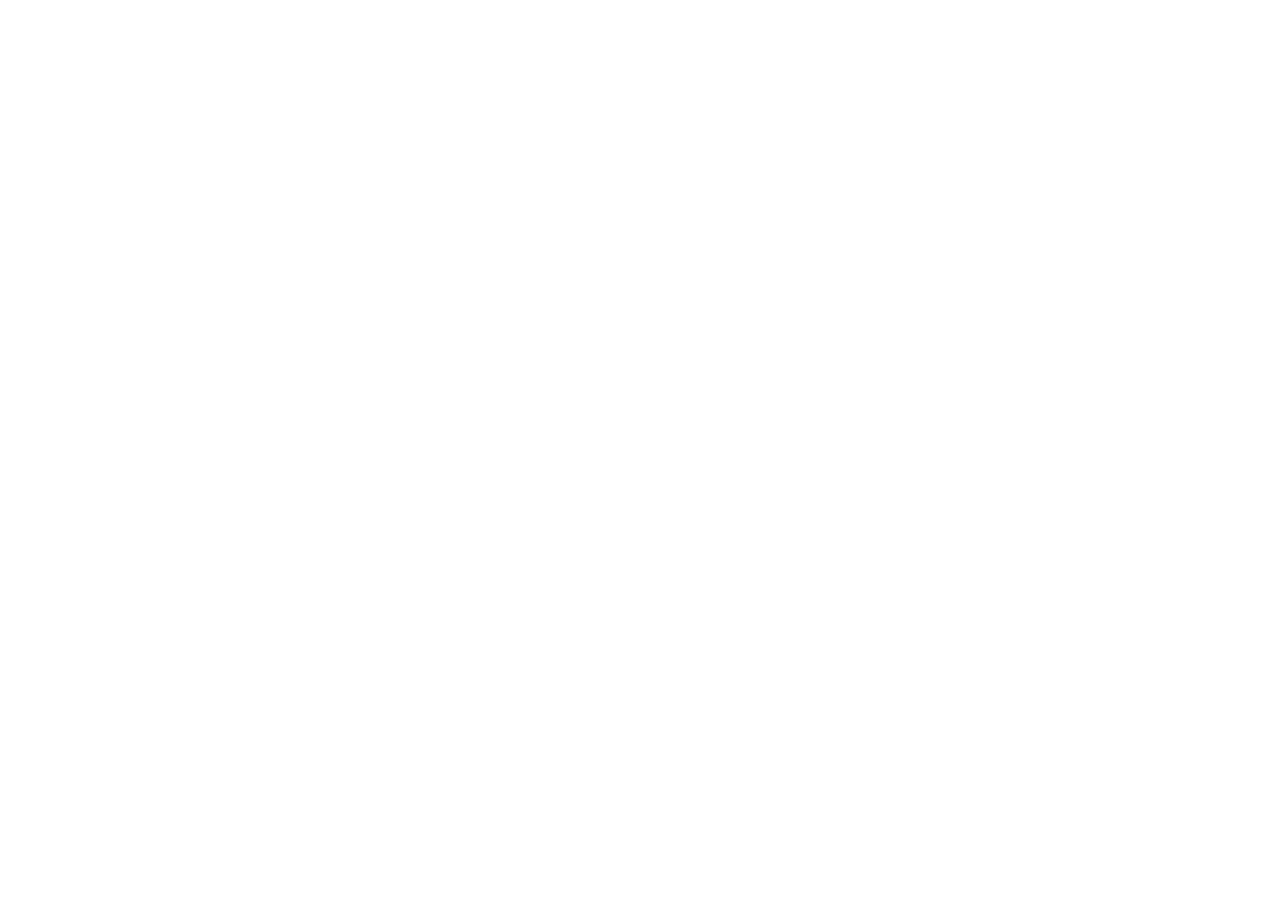
==== index.html @ 72fb29d7 "First commit(not much to see here)" ====
<!DOCTYPE html>
<html lang="en">

<head>
    <meta charset="UTF-8">
    <meta http-equiv="X-UA-Compatible" content="IE=edge">
    <meta name="viewport" content="width=device-width, initial-scale=1.0">
    <link rel="stylesheet" href="css/main.css">
    <title>Meme Generator</title>
</head>

<body>


    <script src="js/services/meme.service.js"></script>
    <script src="js/meme.controller.js"></script>
    <script src="js/gallery.controller.js"></script>
    <script src="js/main.js"></script>
</body>

</html>
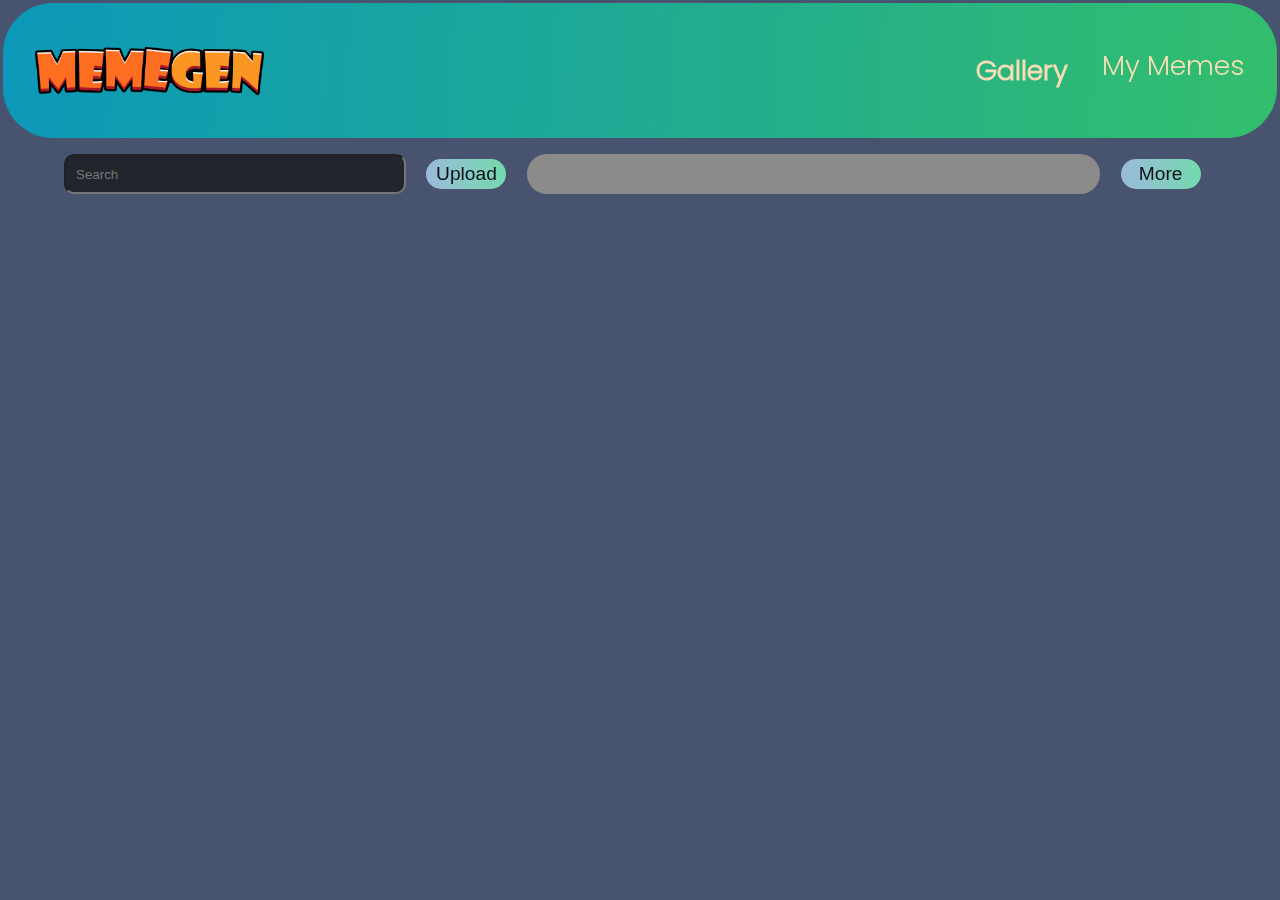
==== commit ce98547f: "Changed the html: added a header,nav bar, search bar and a few buttons. Also added the design to the" ====
--- a/index.html
+++ b/index.html
@@ -9,9 +9,103 @@
     <title>Meme Generator</title>
 </head>
 
-<body>
+<body onload="onInit()">
+    <div class="main-screen" onclick="openMenu()"> </div>
+    <header class="flex align-center justify-between">
+        <img class="logo" src="img/LOGO.png" onclick="openGallery()" alt="">
 
+        <ul class="nav-bar flex">
+            <li onclick="openGallery()" data-trans="gallery">Gallery</li>
+            <li><a href="myMemes2.html" data-trans="memes">My Memes</a></li>
+        </ul>
+        <button class="btn-menu" onclick="openMenu()">☰</button>
+    </header>
 
+    <main>
+        <div class="gallery flex align-center">
+            <div class="search-img grid">
+                <div class="search-cell">
+                    <input class="filter-img" type="text" data-trans="search" placeholder="Search"
+                        oninput="filterImg(this)">
+                    <img class="search-icon" src="img/icons/search.png" alt="">
+                </div>
+                <button class="btn-gallery upload" onclick="addImgToGallery(this)" data-trans="upload">Upload</button>
+                <input type='file' id="getFile" class="hide" onchange="onImgInput(event)">
+                <div class="searched-show flex justify-center align-center"></div>
+                <button class="btn-gallery more" onClick="moreSearch()" data-trans="more">More</button>
+            </div>
+            <div class="imgs-container flex"></div>
+        </div>
+        <div class="editor-container flex justify-center hide">
+            <div class="canvas-container">
+                <canvas class="canvas"></canvas>
+            </div>
+            <div class="editor flex align-center">
+                <input class="text-line" type="text" data-trans="lineText" placeholder="Never be afraid"
+                    oninput="setTextIngMeme(this.value)">
+                <div class="buttons-line-1">
+                    <button class="btn" onclick="addLine()" data-trans="addLine" data-title="Add Line">
+                        <img class="icon" src="img/icons/add.png" alt=" ">
+                    </button>
+                    <button class="btn" onclick="deleteLine()" data-trans="deleteLine" data-title="Delete Line">
+                        <img class="icon" src="img/icons/trash.png" alt=" ">
+                    </button>
+                    <button class="btn" onclick="moveLineUpOrDown(-5)" data-trans="moveUp" data-title="Move Up">
+                        <img class="icon" src="img/icons/up.png" alt=" ">
+                    </button>
+                    <button class="btn" onclick="moveLineUpOrDown(5)" data-trans="moveDown" data-title="Move Down">
+                        <img class="icon" src="img/icons/down.png" alt=" ">
+                    </button>
+                    <button class="btn" onclick="switchLine()" data-trans="switchLine" data-title="Switch Lines">
+                        <img class="icon" src="img/icons/up-and-down-opposite-double-arrows-side-by-side.png" alt=" ">
+                    </button>
+                </div>
+                <div class="buttons-line-2 flex justify-center">
+                    <button class="btn" onclick="changeSize(2)" data-trans="increaseSize" data-title="Increase Size">
+                        <img class="icon" src="img/icons/increase font-icon.png" alt=" ">
+                    </button>
+                    <button class="btn" onclick="changeSize(-2)" data-trans="decreaseSize" data-title="Decrease Size">
+                        <img class="icon" src="img/icons/font-icon.png" alt=" ">
+                    </button>
+                    <button class="btn" onclick="clickChangeColor()" data-trans="textColor" data-title="Text Color">
+                        <img class="icon" src="img/icons/paint-board-and-brush.png" alt=" ">
+                    </button>
+                    <input class="color-input" type="color" oninput="changeColor()" hidden>
+                    <button class="btn" onclick="clickChangeColorStroke()" data-trans="strokeColor"
+                        data-title="Stroke Color">
+                        <img class="icon " src="img/icons/text stroke.png">
+                    </button>
+                    <input class="color-input-stroke" type="color" oninput="changeColorStroke()" hidden>
+                    <button class="btn" onclick="changeAlign('start')" data-trans="alignLeft" data-title="Align Left">
+                        <img class="icon" src="img/icons/align-to-left.png" alt=" ">
+                    </button>
+                    <button class="btn" onclick="changeAlign('center')" data-trans="alignCenter"
+                        data-title="Align Center">
+                        <img class="icon" src="img/icons/center-text-alignment.png" alt=" ">
+                    </button>
+                    <button class="btn" onclick="changeAlign('end')" data-trans="alignRight" data-title="Align Right">
+                        <img class="icon" src="img/icons/align-to-right.png" alt=" ">
+                    </button>
+                </div>
+                <!-- <div class="stickers">
+                    <img class="sticker" src="img/stickers/lonely.png" onclick="selectSticker(this)" alt="">
+                    <img class="sticker" src="img/stickers/patrick.png" onclick="selectSticker(this)" alt="">
+                    <img class="sticker" src="img/stickers/pikachu.png" onclick="selectSticker(this)" alt="">
+                    <img class="sticker" src="img/stickers/turtle.png" onclick="selectSticker(this)" alt="">
+                </div> -->
+                <div class="load-meme flex">
+                    <button class="load save" onclick="saveMeme()" data-trans="save">Save</button>
+                    <button class="load download"><a href="#" onclick="downloadMeme(this)" data-trans="download">
+                            Download</a></button>
+                    <form action="" method="POST" enctype="multipart/form-data" onsubmit="uploadImg(this, event)">
+                        <input name="img" id="imgData" type="hidden" />
+                        <button class="load publish" type="submit" data-trans="publish">Publish</button>
+                        <div class="share-container"></div>
+                    </form>
+                </div>
+            </div>
+        </div>
+    </main>
     <script src="js/services/meme.service.js"></script>
     <script src="js/meme.controller.js"></script>
     <script src="js/gallery.controller.js"></script>
--- a/css/main.css
+++ b/css/main.css
@@ -0,0 +1,398 @@
+/* Setup */
+@import './setup/fonts.css';
+@import './setup/vars.css';
+
+/* Basic */
+@import './basic.base.css';
+@import './basic/helpers.css';
+@import './basic/layout.css';
+
+/* Cmps */
+@import './cmps/header.css';
+@import './cmps/gallery.css';
+@import './cmps/editor.css';
+@import './cmps/footer.css';
+/* layout */
+
+/* .keys {
+    cursor: pointer;
+    margin-left: 20px;
+} */
+
+.add-img {
+    width: 80px;
+    background: rgb(47, 0, 255);
+    color: rgb(255, 255, 255);
+    border: 2px solid black;
+    animation: doAdd 0.7s;
+    animation-iteration-count: infinite;
+}
+
+@keyframes doAdd {
+    from {
+        border: 2px solid rgb(255, 255, 255);
+    }
+    to {
+        border: 2px solid rgba(238, 101, 101, 0.726);
+    }
+}
+
+.upload {
+    width: 80px;
+    grid-column: 4/5;
+}
+
+.imgs-container {
+    width: 90vw;
+    margin: 0 auto 25px;
+    flex-wrap: wrap;
+    gap: 0.3rem;
+}
+
+.galery-img {
+    cursor: pointer;
+    height: 200px;
+    border-radius: 1rem;
+    opacity: .8;
+}
+
+.galery-img:hover {
+    opacity: 1;
+}
+
+.canvas-container {
+    width: 35vw;
+}
+
+.editor-container {
+    width: 85vw;
+    margin: 0 auto 20px;
+    gap: 3.5rem;
+}
+
+.canvas {
+    border: 0.45rem solid rgb(49, 44, 44);
+    border-radius: 2rem;
+}
+
+.editor {
+    background-color: #555454;
+    flex-direction: column;
+    border-radius: 2rem;
+    padding: 1.5rem 0;
+    gap: 1.5rem;
+}
+
+.text-line {
+    padding-left: 10px;
+    height: 2.5rem;
+    width: 17rem;
+    display: block;
+    border-radius: 0.8rem;
+}
+
+.buttons-line-1 .btn:nth-child(1) {
+    background-color: rgb(86, 228, 86);
+}
+
+.buttons-line-1 .btn:nth-child(2) {
+    background-color: #fa5454;
+}
+
+.buttons-line-1 .btn:nth-child(3),
+.buttons-line-1 .btn:nth-child(4),
+.buttons-line-1 .btn:nth-child(5) {
+    background-color: #85baf7;
+}
+
+.buttons-line-2 {
+    padding: 0.7rem;
+    width: 70%;
+    flex-wrap: wrap;
+    background-color: rgb(35, 157, 197);
+    border-radius: 1rem;
+}
+
+.buttons-line-2 .btn:nth-child(5) {
+    justify-self: center;
+}
+
+.btn {
+    margin: 5px;
+    border: 0;
+    border-radius: 0.5rem;
+    box-shadow: 0px 5px 5px 0px rgba(0, 0, 0, 0.5);
+    position: relative;
+}
+
+.color-input {
+    position: absolute;
+    bottom: 200px;
+}
+
+.btn:hover::after {
+    content: attr(data-title);
+    position: absolute;
+    font-size: 12px;
+    top: -110%;
+    left: 0%;
+    background: rgb(201, 222, 243);
+    border: 1px solid gray;
+    border-radius: 0.5rem;
+    padding: 0.2rem;
+    z-index: 1;
+}
+
+.icon {
+    width: 1.56rem;
+    height: 1.8rem;
+}
+
+.stickers {
+    background-color: rgba(162, 167, 180, 0.644);
+    border-radius: 15px;
+    padding: 10px 20px;
+}
+
+.stickers img {
+    z-index: 10;
+    width: 60px;
+}
+
+.sticker {
+    cursor: pointer;
+}
+
+.load-meme {
+    gap: 5px;
+}
+
+.load {
+    border: 0;
+    height: 2rem;
+    border-radius: 0.4rem;
+    font-size: 1.2rem;
+    color: #FFFFFF;
+    box-shadow: 0px 5px 5px 0px rgba(0, 0, 0, 0.5);
+}
+
+.save {
+    background-color: #1E7CD3;
+    width: 4.5rem;
+}
+
+.download {
+    background-color: #8F44BB;
+    width: 7rem;
+}
+
+.publish {
+    background-color: #14d40db4;
+    width: 4.5rem;
+}
+
+.share {
+    background-color: #000000f8;
+    padding: 6px 6px;
+}
+
+.share-container {
+    display: inline-block;
+}
+
+footer {
+    border-top: 2px solid rgba(255, 255, 255, 0.527);
+    height: 45px;
+    background-color: rgb(90, 108, 114);
+    font-size: 1.6rem;
+    text-align: center;
+    padding: 0.3rem;
+    z-index: -1;
+}
+
+.hide {
+    display: none;
+}
+
+@media(max-width:1125px) {
+    .galery-img {
+        height: 180px;
+    }
+}
+
+@media(max-width:1020px) {
+    .galery-img {
+        height: 200px;
+    }
+}
+
+@media(max-width:930px) {
+    .search-img {
+        grid-template-rows: 1fr 1fr;
+    }
+    .search-cell {
+        grid-column: 1/-1;
+    }
+    .upload {
+        grid-row: 2/3;
+        grid-column: 1/2;
+    }
+    .searched-show {
+        grid-row: 2/3;
+        grid-column: 2/-2;
+    }
+    .more {
+        grid-row: 2/3;
+        grid-column: -2/-1;
+    }
+}
+
+@media(max-width:910px) {
+    .galery-img {
+        height: 180px;
+    }
+    .nav-bar {
+        gap: 0px
+    }
+    .nav-bar li:not(:last-child) {
+        padding: 5px 0.5rem
+    }
+    .leng {
+        padding: 0.4rem 0.4rem;
+    }
+}
+
+@media(max-width:815px) {
+    .galery-img {
+        height: 160px;
+    }
+}
+
+@media(max-width:735px) {
+    .galery-img {
+        height: 140px;
+    }
+    body.menu-open .logo {
+        opacity: 0.6;
+        cursor: auto;
+        pointer-events: none;
+    }
+    header {
+        border-radius: unset;
+    }
+    header .btn-menu {
+        display: inline;
+    }
+    body.menu-open .nav-bar {
+        transform: translateX(0);
+        transition: transform 1s;
+    }
+    body.menu-open .btn-gallery {
+        position: relative;
+        z-index: -1;
+    }
+    .nav-bar {
+        flex-direction: column;
+        position: fixed;
+        height: 100vh;
+        width: 50%;
+        top: 0;
+        right: 0;
+        background-color: rgb(73, 72, 72);
+        transform: translateX(100%);
+        transition: transform 1s;
+        padding: 0;
+        margin: 0;
+        gap: 30px
+    }
+    .nav-bar li {
+        width: 100%;
+        padding: 20px;
+        border-bottom: 1px solid rgb(54, 54, 54);
+    }
+    .nav-bar li:first-child {
+        margin-top: 30px;
+    }
+    .nav-bar li:last-child {
+        padding: 0;
+    }
+    .search-img {
+        grid-template-rows: repeat(3, 1fr);
+    }
+    .upload,
+    .add-img {
+        width: 100%;
+        grid-row: 3/4;
+        grid-column: 1/6;
+    }
+    .searched-show {
+        grid-row: 2/3;
+        grid-column: 1/-1;
+    }
+    .more {
+        width: 100%;
+        grid-row: 3/4;
+        grid-column: 6/-1;
+    }
+    .editor-container {
+        flex-direction: column;
+        gap: 1rem;
+        align-items: center;
+        width: 100%;
+    }
+    .editor {
+        padding: 0;
+        gap: 1rem;
+        background-color: unset;
+    }
+    .canvas-container {
+        min-height: 300px;
+        min-width: 300px;
+    }
+    footer {
+        font-size: 1rem;
+        height: 25px;
+    }
+}
+
+@media (max-width: 700px) {
+    .galery-img {
+        height: 140px;
+    }
+}
+
+@media(max-width:640px) {
+    .galery-img {
+        height: 120px;
+    }
+}
+
+@media(max-width:550px) {
+    .galery-img {
+        height: 150px;
+    }
+}
+
+@media(max-width:510px) {
+    .galery-img {
+        height: 210px;
+    }
+}
+
+@media(max-width:472px) {
+    .galery-img {
+        height: 190px;
+    }
+    .search-img {
+        grid-template-rows: 1fr 2fr 1fr;
+    }
+}
+
+@media(max-width:430px) {
+    .galery-img {
+        height: 170px;
+    }
+    .searched-show {
+        height: 77px;
+    }
+}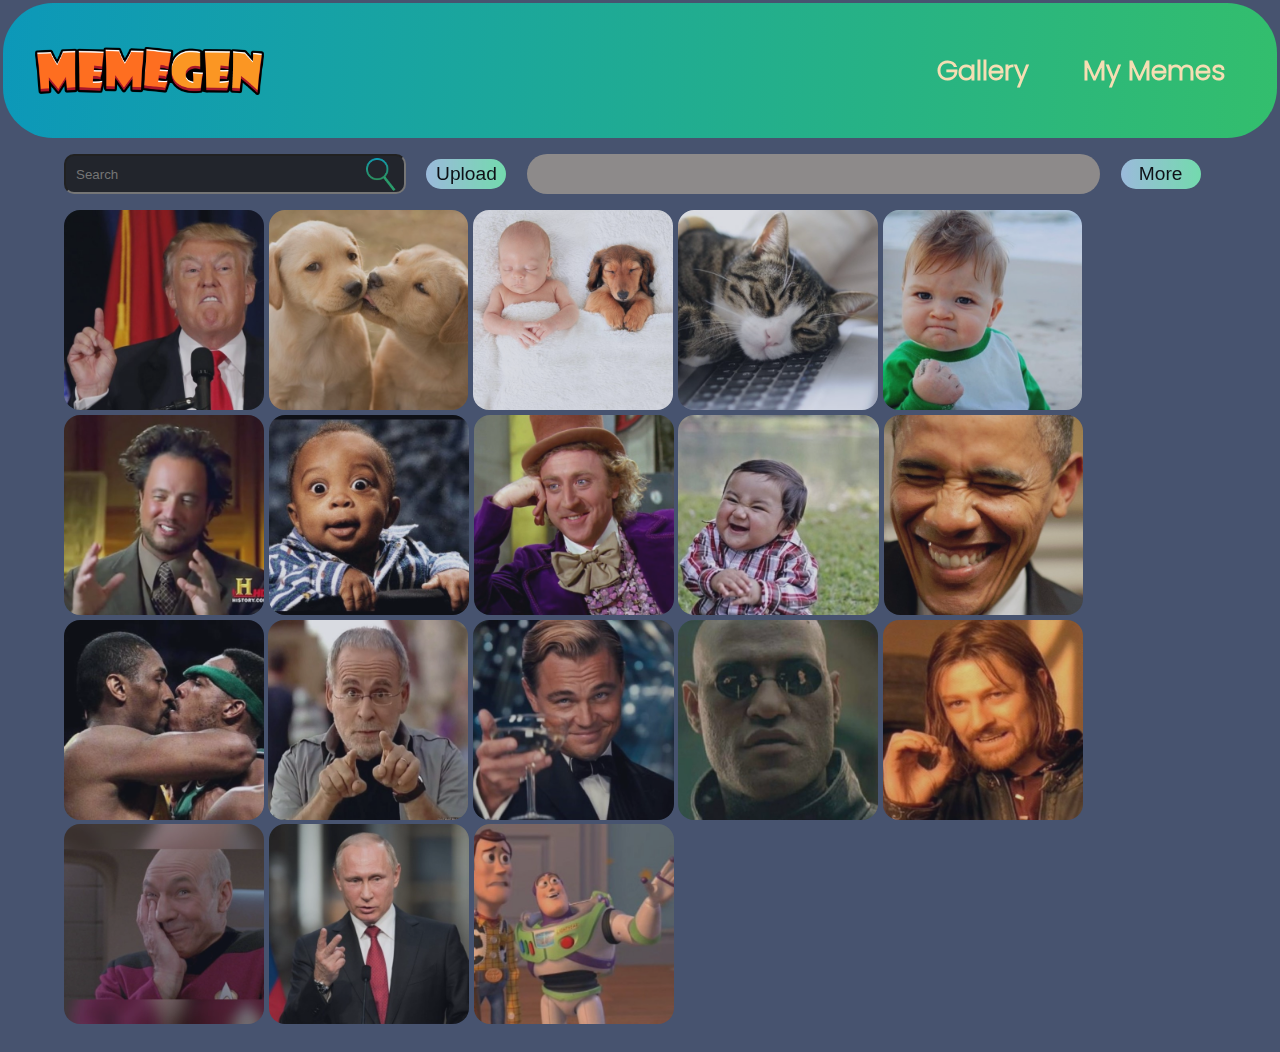
==== commit d848cabb: "Rendered the images gallery, added the editor(not completely functionable)" ====
--- a/index.html
+++ b/index.html
@@ -24,14 +24,14 @@
     <main>
         <div class="gallery flex align-center">
             <div class="search-img grid">
-                <div class="search-cell">
+                <div class="search-bar">
                     <input class="filter-img" type="text" data-trans="search" placeholder="Search"
                         oninput="filterImg(this)">
                     <img class="search-icon" src="img/icons/search.png" alt="">
                 </div>
                 <button class="btn-gallery upload" onclick="addImgToGallery(this)" data-trans="upload">Upload</button>
                 <input type='file' id="getFile" class="hide" onchange="onImgInput(event)">
-                <div class="searched-show flex justify-center align-center"></div>
+                <div class="searched flex justify-center align-center"></div>
                 <button class="btn-gallery more" onClick="moreSearch()" data-trans="more">More</button>
             </div>
             <div class="imgs-container flex"></div>
@@ -41,31 +41,31 @@
                 <canvas class="canvas"></canvas>
             </div>
             <div class="editor flex align-center">
-                <input class="text-line" type="text" data-trans="lineText" placeholder="Never be afraid"
+                <input class="text-line" type="text" data-trans="lineText" placeholder="Add Text"
                     oninput="setTextIngMeme(this.value)">
-                <div class="buttons-line-1">
+                <div class="btns-line-1">
                     <button class="btn" onclick="addLine()" data-trans="addLine" data-title="Add Line">
                         <img class="icon" src="img/icons/add.png" alt=" ">
                     </button>
-                    <button class="btn" onclick="deleteLine()" data-trans="deleteLine" data-title="Delete Line">
+                    <button class="btn" onclick="deleteLine()" data-trans="deleteLine" data-title="Delete">
                         <img class="icon" src="img/icons/trash.png" alt=" ">
                     </button>
-                    <button class="btn" onclick="moveLineUpOrDown(-5)" data-trans="moveUp" data-title="Move Up">
+                    <button class="btn" onclick="moveLineUpOrDown(-5)" data-trans="moveUp" data-title="Up">
                         <img class="icon" src="img/icons/up.png" alt=" ">
                     </button>
-                    <button class="btn" onclick="moveLineUpOrDown(5)" data-trans="moveDown" data-title="Move Down">
+                    <button class="btn" onclick="moveLineUpOrDown(5)" data-trans="moveDown" data-title="Down">
                         <img class="icon" src="img/icons/down.png" alt=" ">
                     </button>
                     <button class="btn" onclick="switchLine()" data-trans="switchLine" data-title="Switch Lines">
                         <img class="icon" src="img/icons/up-and-down-opposite-double-arrows-side-by-side.png" alt=" ">
                     </button>
                 </div>
-                <div class="buttons-line-2 flex justify-center">
+                <div class="btns-line-2 flex justify-center">
                     <button class="btn" onclick="changeSize(2)" data-trans="increaseSize" data-title="Increase Size">
                         <img class="icon" src="img/icons/increase font-icon.png" alt=" ">
                     </button>
                     <button class="btn" onclick="changeSize(-2)" data-trans="decreaseSize" data-title="Decrease Size">
-                        <img class="icon" src="img/icons/font-icon.png" alt=" ">
+                        <img class="icon" src="img/icons/decrease font-icon.png" alt=" ">
                     </button>
                     <button class="btn" onclick="clickChangeColor()" data-trans="textColor" data-title="Text Color">
                         <img class="icon" src="img/icons/paint-board-and-brush.png" alt=" ">
@@ -109,7 +109,6 @@
     <script src="js/services/meme.service.js"></script>
     <script src="js/meme.controller.js"></script>
     <script src="js/gallery.controller.js"></script>
-    <script src="js/main.js"></script>
 </body>
 
 </html>--- a/css/main.css
+++ b/css/main.css
@@ -3,7 +3,7 @@
 @import './setup/vars.css';
 
 /* Basic */
-@import './basic.base.css';
+@import './basic/base.css';
 @import './basic/helpers.css';
 @import './basic/layout.css';
 
@@ -11,388 +11,26 @@
 @import './cmps/header.css';
 @import './cmps/gallery.css';
 @import './cmps/editor.css';
-@import './cmps/footer.css';
-/* layout */
 
 /* .keys {
     cursor: pointer;
     margin-left: 20px;
 } */
 
-.add-img {
+/* .add-img {
     width: 80px;
     background: rgb(47, 0, 255);
     color: rgb(255, 255, 255);
     border: 2px solid black;
     animation: doAdd 0.7s;
     animation-iteration-count: infinite;
-}
+} */
 
-@keyframes doAdd {
+/* @keyframes doAdd {
     from {
         border: 2px solid rgb(255, 255, 255);
     }
     to {
         border: 2px solid rgba(238, 101, 101, 0.726);
     }
-}
-
-.upload {
-    width: 80px;
-    grid-column: 4/5;
-}
-
-.imgs-container {
-    width: 90vw;
-    margin: 0 auto 25px;
-    flex-wrap: wrap;
-    gap: 0.3rem;
-}
-
-.galery-img {
-    cursor: pointer;
-    height: 200px;
-    border-radius: 1rem;
-    opacity: .8;
-}
-
-.galery-img:hover {
-    opacity: 1;
-}
-
-.canvas-container {
-    width: 35vw;
-}
-
-.editor-container {
-    width: 85vw;
-    margin: 0 auto 20px;
-    gap: 3.5rem;
-}
-
-.canvas {
-    border: 0.45rem solid rgb(49, 44, 44);
-    border-radius: 2rem;
-}
-
-.editor {
-    background-color: #555454;
-    flex-direction: column;
-    border-radius: 2rem;
-    padding: 1.5rem 0;
-    gap: 1.5rem;
-}
-
-.text-line {
-    padding-left: 10px;
-    height: 2.5rem;
-    width: 17rem;
-    display: block;
-    border-radius: 0.8rem;
-}
-
-.buttons-line-1 .btn:nth-child(1) {
-    background-color: rgb(86, 228, 86);
-}
-
-.buttons-line-1 .btn:nth-child(2) {
-    background-color: #fa5454;
-}
-
-.buttons-line-1 .btn:nth-child(3),
-.buttons-line-1 .btn:nth-child(4),
-.buttons-line-1 .btn:nth-child(5) {
-    background-color: #85baf7;
-}
-
-.buttons-line-2 {
-    padding: 0.7rem;
-    width: 70%;
-    flex-wrap: wrap;
-    background-color: rgb(35, 157, 197);
-    border-radius: 1rem;
-}
-
-.buttons-line-2 .btn:nth-child(5) {
-    justify-self: center;
-}
-
-.btn {
-    margin: 5px;
-    border: 0;
-    border-radius: 0.5rem;
-    box-shadow: 0px 5px 5px 0px rgba(0, 0, 0, 0.5);
-    position: relative;
-}
-
-.color-input {
-    position: absolute;
-    bottom: 200px;
-}
-
-.btn:hover::after {
-    content: attr(data-title);
-    position: absolute;
-    font-size: 12px;
-    top: -110%;
-    left: 0%;
-    background: rgb(201, 222, 243);
-    border: 1px solid gray;
-    border-radius: 0.5rem;
-    padding: 0.2rem;
-    z-index: 1;
-}
-
-.icon {
-    width: 1.56rem;
-    height: 1.8rem;
-}
-
-.stickers {
-    background-color: rgba(162, 167, 180, 0.644);
-    border-radius: 15px;
-    padding: 10px 20px;
-}
-
-.stickers img {
-    z-index: 10;
-    width: 60px;
-}
-
-.sticker {
-    cursor: pointer;
-}
-
-.load-meme {
-    gap: 5px;
-}
-
-.load {
-    border: 0;
-    height: 2rem;
-    border-radius: 0.4rem;
-    font-size: 1.2rem;
-    color: #FFFFFF;
-    box-shadow: 0px 5px 5px 0px rgba(0, 0, 0, 0.5);
-}
-
-.save {
-    background-color: #1E7CD3;
-    width: 4.5rem;
-}
-
-.download {
-    background-color: #8F44BB;
-    width: 7rem;
-}
-
-.publish {
-    background-color: #14d40db4;
-    width: 4.5rem;
-}
-
-.share {
-    background-color: #000000f8;
-    padding: 6px 6px;
-}
-
-.share-container {
-    display: inline-block;
-}
-
-footer {
-    border-top: 2px solid rgba(255, 255, 255, 0.527);
-    height: 45px;
-    background-color: rgb(90, 108, 114);
-    font-size: 1.6rem;
-    text-align: center;
-    padding: 0.3rem;
-    z-index: -1;
-}
-
-.hide {
-    display: none;
-}
-
-@media(max-width:1125px) {
-    .galery-img {
-        height: 180px;
-    }
-}
-
-@media(max-width:1020px) {
-    .galery-img {
-        height: 200px;
-    }
-}
-
-@media(max-width:930px) {
-    .search-img {
-        grid-template-rows: 1fr 1fr;
-    }
-    .search-cell {
-        grid-column: 1/-1;
-    }
-    .upload {
-        grid-row: 2/3;
-        grid-column: 1/2;
-    }
-    .searched-show {
-        grid-row: 2/3;
-        grid-column: 2/-2;
-    }
-    .more {
-        grid-row: 2/3;
-        grid-column: -2/-1;
-    }
-}
-
-@media(max-width:910px) {
-    .galery-img {
-        height: 180px;
-    }
-    .nav-bar {
-        gap: 0px
-    }
-    .nav-bar li:not(:last-child) {
-        padding: 5px 0.5rem
-    }
-    .leng {
-        padding: 0.4rem 0.4rem;
-    }
-}
-
-@media(max-width:815px) {
-    .galery-img {
-        height: 160px;
-    }
-}
-
-@media(max-width:735px) {
-    .galery-img {
-        height: 140px;
-    }
-    body.menu-open .logo {
-        opacity: 0.6;
-        cursor: auto;
-        pointer-events: none;
-    }
-    header {
-        border-radius: unset;
-    }
-    header .btn-menu {
-        display: inline;
-    }
-    body.menu-open .nav-bar {
-        transform: translateX(0);
-        transition: transform 1s;
-    }
-    body.menu-open .btn-gallery {
-        position: relative;
-        z-index: -1;
-    }
-    .nav-bar {
-        flex-direction: column;
-        position: fixed;
-        height: 100vh;
-        width: 50%;
-        top: 0;
-        right: 0;
-        background-color: rgb(73, 72, 72);
-        transform: translateX(100%);
-        transition: transform 1s;
-        padding: 0;
-        margin: 0;
-        gap: 30px
-    }
-    .nav-bar li {
-        width: 100%;
-        padding: 20px;
-        border-bottom: 1px solid rgb(54, 54, 54);
-    }
-    .nav-bar li:first-child {
-        margin-top: 30px;
-    }
-    .nav-bar li:last-child {
-        padding: 0;
-    }
-    .search-img {
-        grid-template-rows: repeat(3, 1fr);
-    }
-    .upload,
-    .add-img {
-        width: 100%;
-        grid-row: 3/4;
-        grid-column: 1/6;
-    }
-    .searched-show {
-        grid-row: 2/3;
-        grid-column: 1/-1;
-    }
-    .more {
-        width: 100%;
-        grid-row: 3/4;
-        grid-column: 6/-1;
-    }
-    .editor-container {
-        flex-direction: column;
-        gap: 1rem;
-        align-items: center;
-        width: 100%;
-    }
-    .editor {
-        padding: 0;
-        gap: 1rem;
-        background-color: unset;
-    }
-    .canvas-container {
-        min-height: 300px;
-        min-width: 300px;
-    }
-    footer {
-        font-size: 1rem;
-        height: 25px;
-    }
-}
-
-@media (max-width: 700px) {
-    .galery-img {
-        height: 140px;
-    }
-}
-
-@media(max-width:640px) {
-    .galery-img {
-        height: 120px;
-    }
-}
-
-@media(max-width:550px) {
-    .galery-img {
-        height: 150px;
-    }
-}
-
-@media(max-width:510px) {
-    .galery-img {
-        height: 210px;
-    }
-}
-
-@media(max-width:472px) {
-    .galery-img {
-        height: 190px;
-    }
-    .search-img {
-        grid-template-rows: 1fr 2fr 1fr;
-    }
-}
-
-@media(max-width:430px) {
-    .galery-img {
-        height: 170px;
-    }
-    .searched-show {
-        height: 77px;
-    }
-}+} */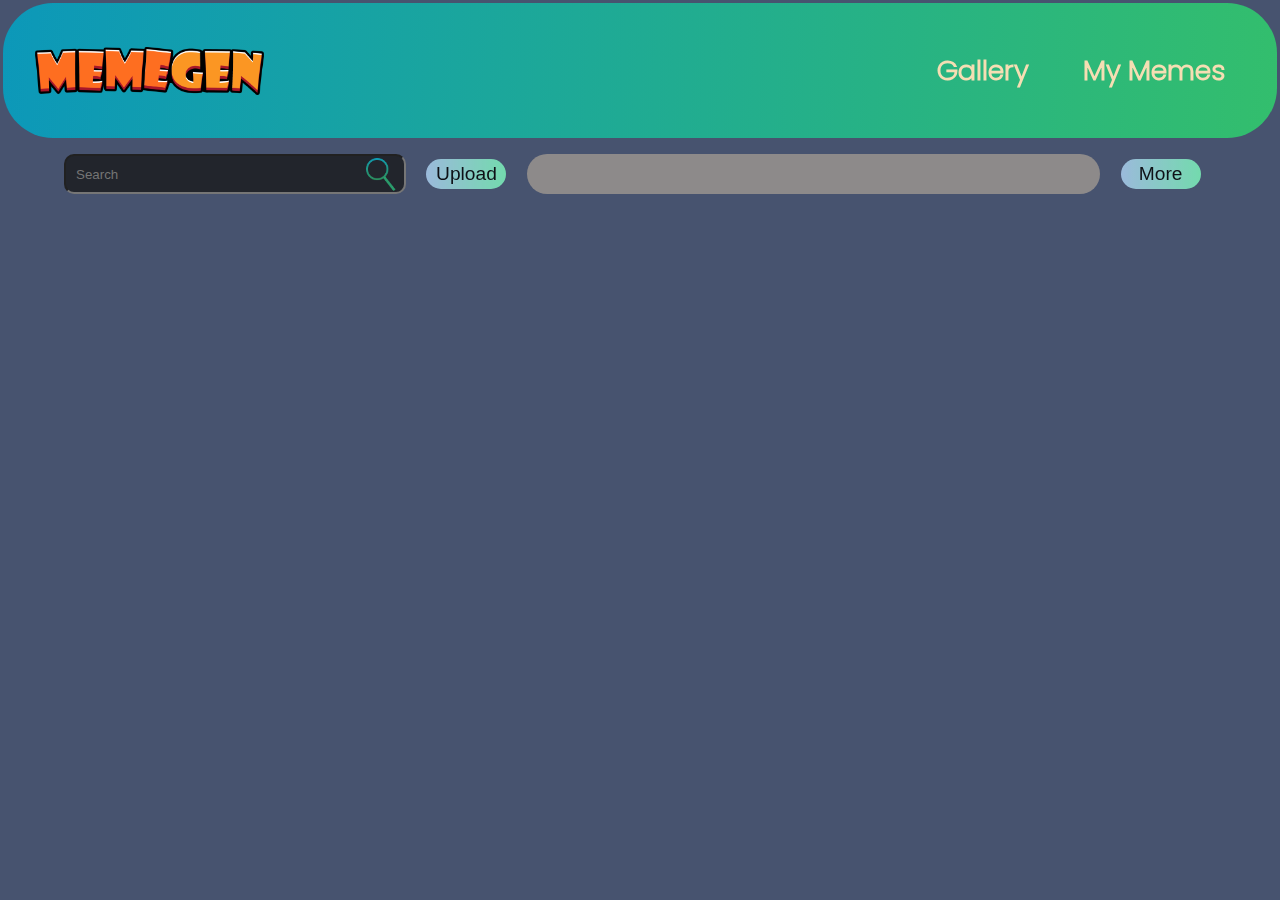
==== commit 59e2370f: "Mainly changed the rendering of the gallery and the editor so there's nothing to see currently but w" ====
--- a/index.html
+++ b/index.html
@@ -105,10 +105,15 @@
                 </div>
             </div>
         </div>
-    </main>
+    <!-- </main>
     <script src="js/services/meme.service.js"></script>
     <script src="js/meme.controller.js"></script>
     <script src="js/gallery.controller.js"></script>
+    <script src="js/services/gallery.service.js"></script>
+    <script src="js/services/storage.service.js"></script> -->
+    <script src="js/services/meme.service.js"></script>
+    <script src="js/meme.controller.js"></script>
+    <script src="js/services/storage.service.js"></script>
 </body>
 
 </html>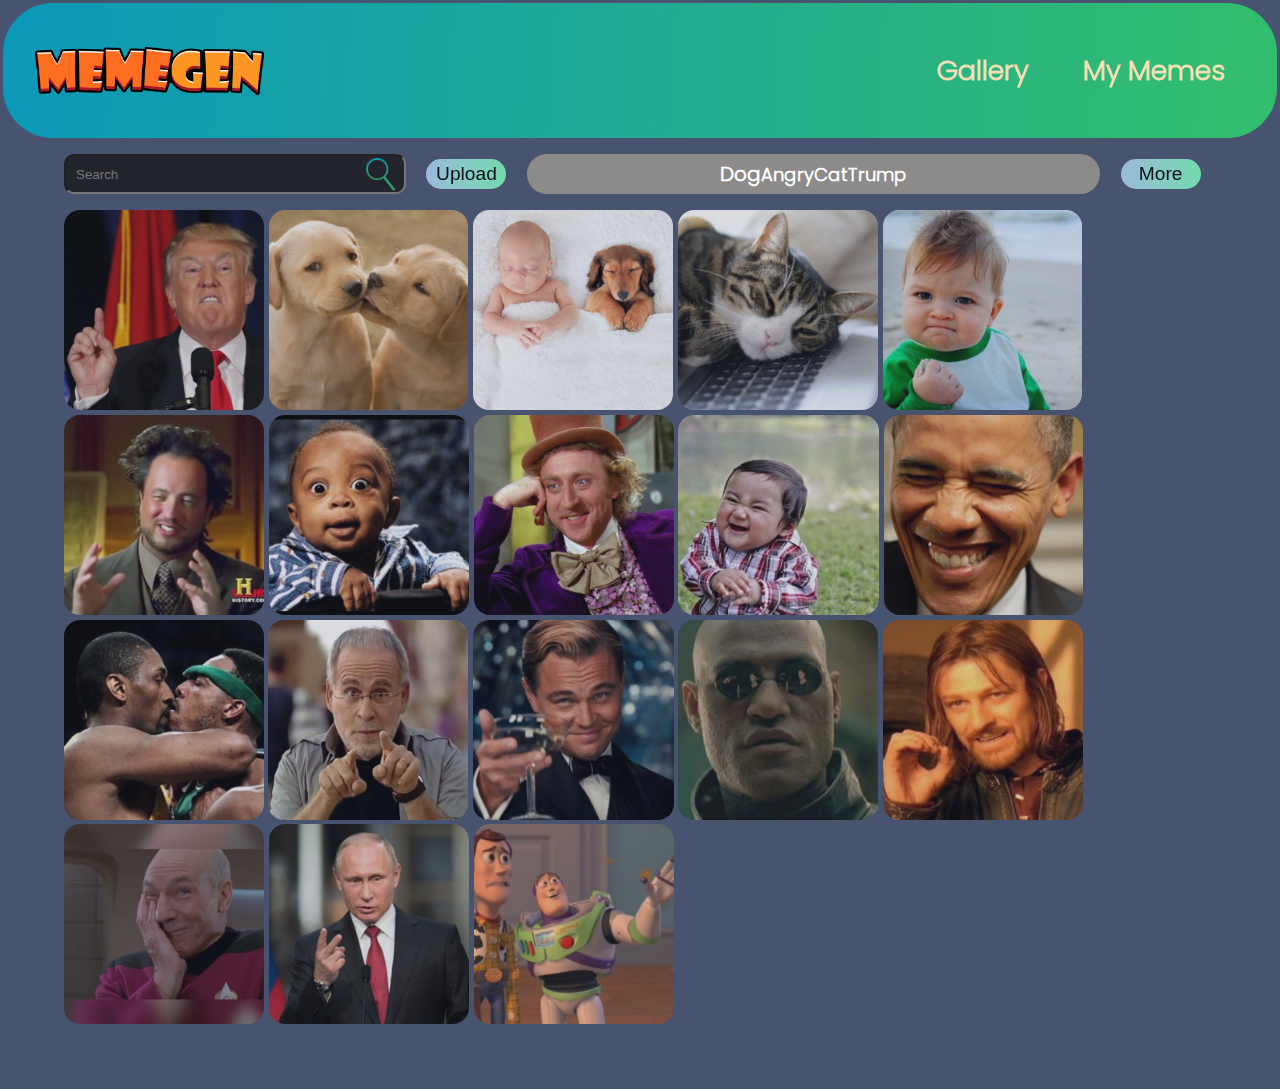
==== commit c36cb8ee: "The actual final commit! finished working on the my memes section now it's rendered and working." ====
--- a/index.html
+++ b/index.html
@@ -16,7 +16,7 @@
 
         <ul class="nav-bar flex">
             <li onclick="openGallery()" data-trans="gallery">Gallery</li>
-            <li><a href="myMemes2.html" data-trans="memes">My Memes</a></li>
+            <li onclick="initMyMemes()" data-trans="memes">My Memes</li>
         </ul>
         <button class="btn-menu" onclick="openMenu()">☰</button>
     </header>
@@ -42,7 +42,7 @@
             </div>
             <div class="editor flex align-center">
                 <input class="text-line" type="text" data-trans="lineText" placeholder="Add Text"
-                    oninput="setTextIngMeme(this.value)">
+                    oninput="setMemeText(this.value)">
                 <div class="btns-line-1">
                     <button class="btn" onclick="addLine()" data-trans="addLine" data-title="Add Line">
                         <img class="icon" src="img/icons/add.png" alt=" ">
@@ -67,11 +67,11 @@
                     <button class="btn" onclick="changeSize(-2)" data-trans="decreaseSize" data-title="Decrease Size">
                         <img class="icon" src="img/icons/decrease font-icon.png" alt=" ">
                     </button>
-                    <button class="btn" onclick="clickChangeColor()" data-trans="textColor" data-title="Text Color">
+                    <button class="btn" onclick="changeColor()" data-trans="textColor" data-title="Text Color">
                         <img class="icon" src="img/icons/paint-board-and-brush.png" alt=" ">
                     </button>
                     <input class="color-input" type="color" oninput="changeColor()" hidden>
-                    <button class="btn" onclick="clickChangeColorStroke()" data-trans="strokeColor"
+                    <button class="btn" onclick="ChangeStrokeColor()" data-trans="strokeColor"
                         data-title="Stroke Color">
                         <img class="icon " src="img/icons/text stroke.png">
                     </button>
@@ -87,12 +87,6 @@
                         <img class="icon" src="img/icons/align-to-right.png" alt=" ">
                     </button>
                 </div>
-                <!-- <div class="stickers">
-                    <img class="sticker" src="img/stickers/lonely.png" onclick="selectSticker(this)" alt="">
-                    <img class="sticker" src="img/stickers/patrick.png" onclick="selectSticker(this)" alt="">
-                    <img class="sticker" src="img/stickers/pikachu.png" onclick="selectSticker(this)" alt="">
-                    <img class="sticker" src="img/stickers/turtle.png" onclick="selectSticker(this)" alt="">
-                </div> -->
                 <div class="load-meme flex">
                     <button class="load save" onclick="saveMeme()" data-trans="save">Save</button>
                     <button class="load download"><a href="#" onclick="downloadMeme(this)" data-trans="download">
@@ -105,12 +99,10 @@
                 </div>
             </div>
         </div>
-    <!-- </main>
-    <script src="js/services/meme.service.js"></script>
-    <script src="js/meme.controller.js"></script>
+        <div class="container-my-memes flex"></div>
+    </main>
     <script src="js/gallery.controller.js"></script>
     <script src="js/services/gallery.service.js"></script>
-    <script src="js/services/storage.service.js"></script> -->
     <script src="js/services/meme.service.js"></script>
     <script src="js/meme.controller.js"></script>
     <script src="js/services/storage.service.js"></script>
--- a/css/main.css
+++ b/css/main.css
@@ -11,26 +11,4 @@
 @import './cmps/header.css';
 @import './cmps/gallery.css';
 @import './cmps/editor.css';
-
-/* .keys {
-    cursor: pointer;
-    margin-left: 20px;
-} */
-
-/* .add-img {
-    width: 80px;
-    background: rgb(47, 0, 255);
-    color: rgb(255, 255, 255);
-    border: 2px solid black;
-    animation: doAdd 0.7s;
-    animation-iteration-count: infinite;
-} */
-
-/* @keyframes doAdd {
-    from {
-        border: 2px solid rgb(255, 255, 255);
-    }
-    to {
-        border: 2px solid rgba(238, 101, 101, 0.726);
-    }
-} */+@import './cmps/my-memes.css';
